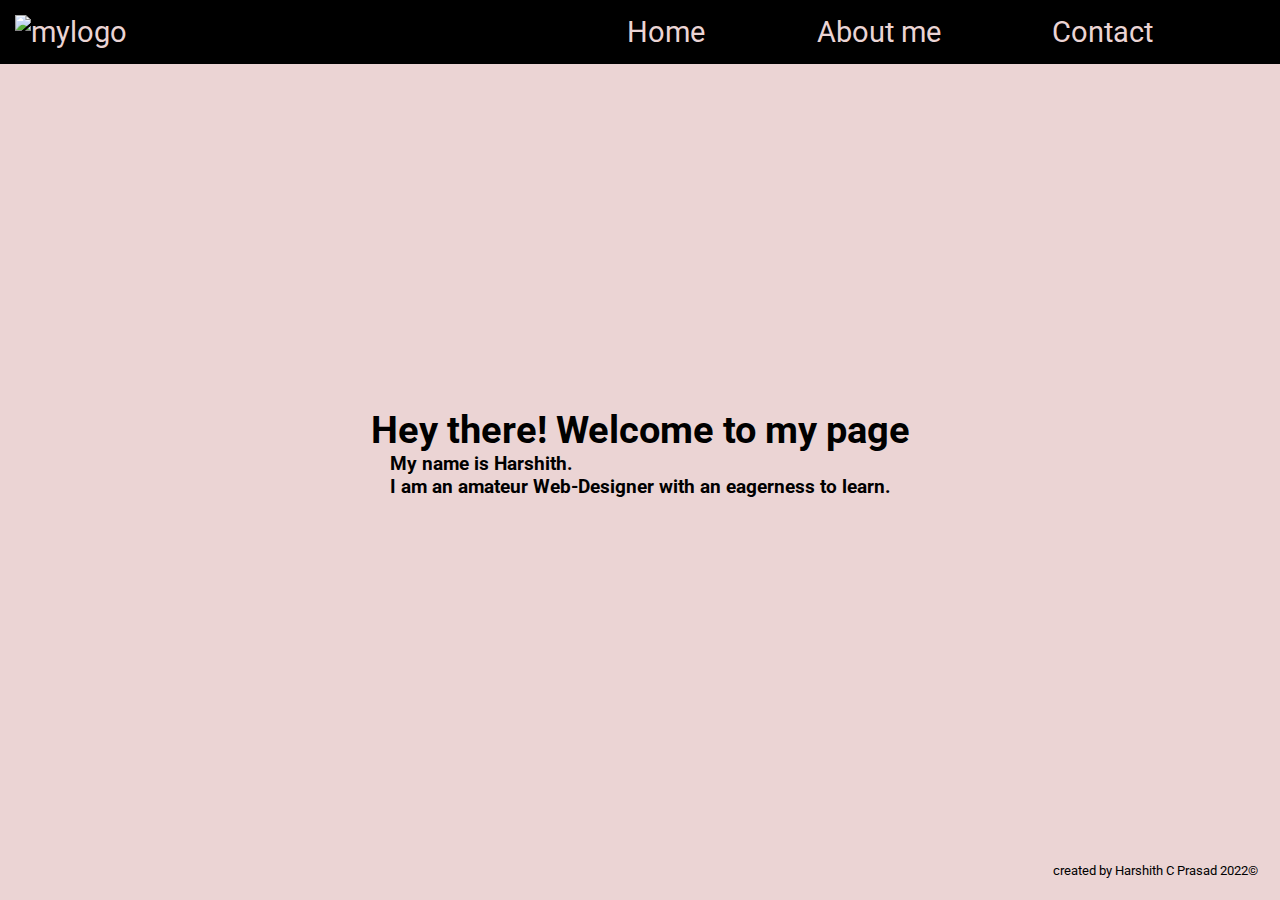
==== index.html @ c0e65a06 "changes about->aboutme and welcome descr." ====
<!DOCTYPE html>
<html lang="en" dir="ltr">

<head>
  <meta charset="utf-8">
  <title>HarshithCPrasad-Portfolio</title>
  <link rel="stylesheet" href="style.css">
  <link rel="preconnect" href="https://fonts.googleapis.com">
  <link rel="preconnect" href="https://fonts.gstatic.com" crossorigin>
  <link href="https://fonts.googleapis.com/css2?family=Roboto:wght@300&display=swap" rel="stylesheet">
</head>

<body>
  <header>
    <div class="logo">
      <img src="./images/lyffy02.png" alt="mylogo" width="64px" height="auto">
    </div>
    <nav>
      <div id="home">
        <a href="./index.html" id="homeLink">
          Home
        </a>
      </div>
      <div id="aboutme">
        <a href="./aboutme.html" id="aboutLink">
          About me
        </a>
      </div>
      <div id="contact">
        <a href="./contact.html" id="contactLink">
          Contact
        </a>
      </div>
    </nav>
  </header>
  <main>
    <article id="articleIndex">
      <h1>
        Hey there!
        Welcome to my page
      </h1>
      <h4>
        My name is Harshith. <br>
        I am an amateur Web-Designer with an eagerness to learn.
      </h4>
    </article>

  </main>
  <footer>
    <article id="footermsg">
      <p>
        created by Harshith C Prasad
        2022&copy
      </p>

    </article>
  </footer>
</body>

</html>
---- style.css ----
* {
  box-sizing: border-box;
  margin: 0px;
  padding: 0px;
}

body {
  font-size: 1.2em;
  font-family: 'Roboto', sans-serif;
  height: 100vh;
  width: 100vw;
  background-color: #ebd4d4;
  display: flex;
  flex-direction: column;
  justify-content: space-between;
  align-items: center;
}

a {
  text-decoration: none;
  color: inherit;
  cursor: pointer;
}

a:hover {
  color: rgb(255, 150, 109);
}

ul {
  list-style: none;
}

input{
  margin: 2px;
  padding: 3px;
  border: none;
  font-size: inherit;
  border-radius: 4px;
}
button {
  width: min-content;
  margin: 2px;
  font-size: inherit;
  padding: 10px 25px;
  border-radius: 10px;
  border: 2px solid black;
}
button:active {
  color: #ebd4d4;
  border: 2px solid #ebd4d4;
  background: inherit;
}
form{
  display: flex;
  flex-direction: column;
  justify-content: space-evenly;
  align-items: center;
}
header {
  font-size: 1.5em;
  background-color: #000000;
  color: #ebd4d4;
  display: flex;
  padding: 15px;
  width: 100%;
  flex-direction: row;
  justify-content: space-between;
  align-items: center;
}

nav {
  display: flex;
  width: 60%;
  flex-direction: row;
  justify-content: space-evenly;
  align-items: center;
}


main {
  height: 100%;
  width: 100%;
  display: flex;
  flex-direction: column;
  justify-content: center;
  align-items: center;
}
article {
  padding: 10px;
  margin: 2px;
}

footer {
  padding: 10px;
  width: 100%;
  display: flex;
  align-items: flex-start;
  flex-direction: row-reverse;
  font-size: .7em;
}

#articleIndex {
  height: 100%;
  display: flex;
  flex-direction: column;
  align-items: center;
  justify-content: center;
}

#articleAboutme {
  height: 65%;
  width: 75%;
  display: flex;
  justify-content: space-evenly;
  flex-direction: column;
}

#intro {
}

#education>p {

}

#hellomsg {
  font-family: 'Source Code Pro', monospace;
  font-size: 1.8em;
  padding-bottom: 15px;
}

#aboutmemain {
  height: 80%;
}

#contactArticle {
  height: 100%;
  width: 100%;
  display: flex;
  justify-content: space-evenly;
  align-items: center;
}

#contactMsg {
  height: 50%;
}

#myform {
  color: #ebd4d4;
  width: 100%;
  height: 50%;
  width: min-content;
  background: rgba(0, 0, 0, 0.924);
  border-radius: 6px;
  border: 1px solid grey;
  display: flex;
  flex-direction: column;
  padding: 10px;
}
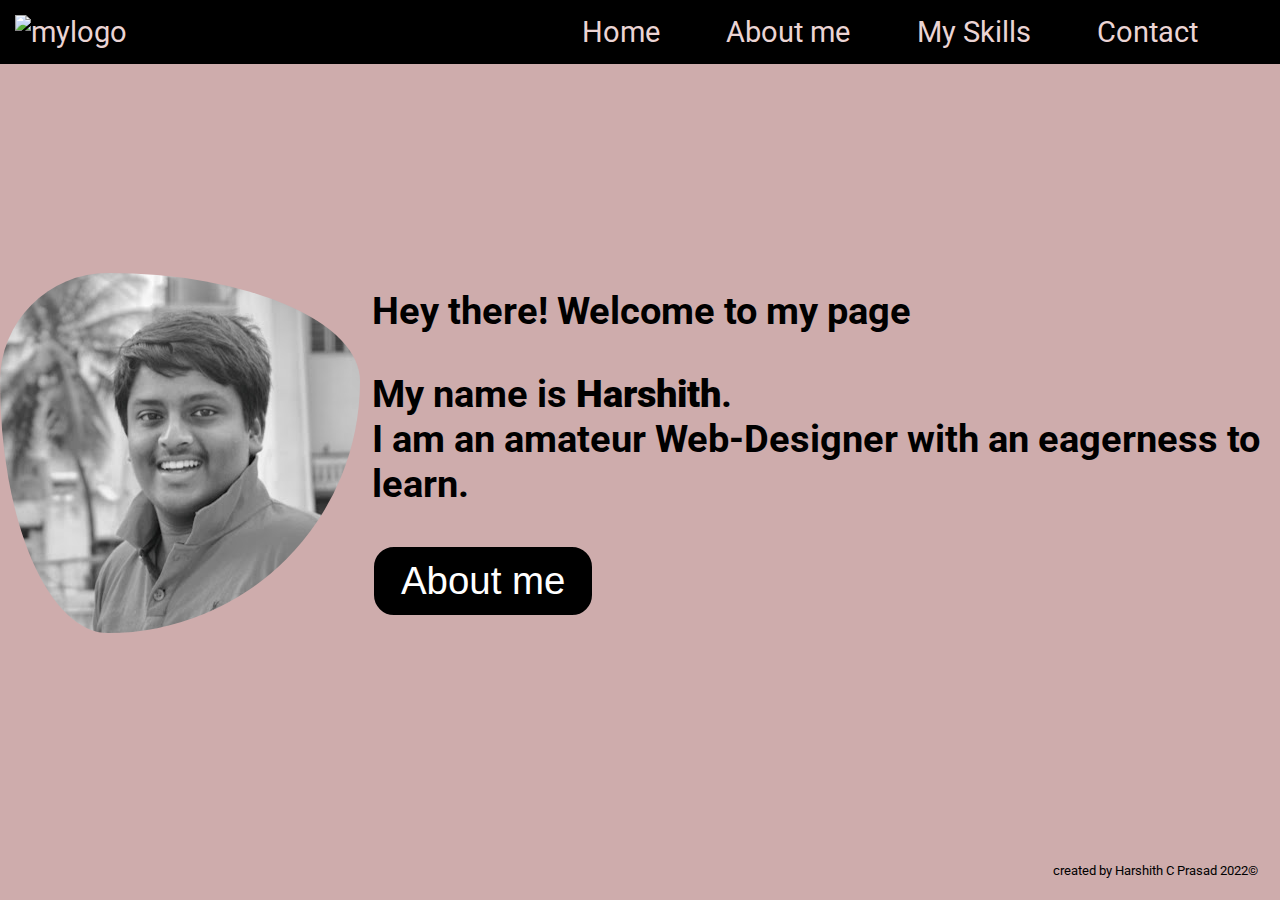
==== commit bf70e255: "pushing changes" ====
--- a/index.html
+++ b/index.html
@@ -26,6 +26,11 @@
           About me
         </a>
       </div>
+      <div id="myskills">
+        <a href="./myskills.html" id="myskillsLink">
+          My Skills
+        </a>
+      </div>
       <div id="contact">
         <a href="./contact.html" id="contactLink">
           Contact
@@ -33,16 +38,21 @@
       </div>
     </nav>
   </header>
-  <main>
+  <main id="indexmain">
+    <img id="dp" src="./images/unnamed.jpg" alt="">
     <article id="articleIndex">
-      <h1>
+      <p>
         Hey there!
         Welcome to my page
-      </h1>
-      <h4>
-        My name is Harshith. <br>
+      </p>
+      <p>
+        My name is <strong>Harshith</strong>. <br>
         I am an amateur Web-Designer with an eagerness to learn.
-      </h4>
+      </p>
+      <button id="aboutmebtn"><a href="./aboutme.html">
+          About me
+        </a></button>
+
     </article>
 
   </main>
--- a/style.css
+++ b/style.css
@@ -9,7 +9,7 @@
   font-family: 'Roboto', sans-serif;
   height: 100vh;
   width: 100vw;
-  background-color: #ebd4d4;
+  background-color: #ceacac;
   display: flex;
   flex-direction: column;
   justify-content: space-between;
@@ -100,11 +100,13 @@
 }
 
 #articleIndex {
-  height: 100%;
-  display: flex;
-  flex-direction: column;
-  align-items: center;
-  justify-content: center;
+  font-size: 2em;
+  font-weight: bolder;
+  height: 50%;
+  display: flex;
+  flex-direction: column;
+ align-items: flex-start;
+ justify-content: space-around;
 }
 
 #articleAboutme {
@@ -141,7 +143,8 @@
 }
 
 #contactMsg {
-  height: 50%;
+  font-size: 1.5rem;
+  height: 10%;
 }
 
 #myform {
@@ -155,4 +158,47 @@
   display: flex;
   flex-direction: column;
   padding: 10px;
-}+}
+#indexmain{
+  display: flex;
+  flex-direction: row;
+  justify-content: space-evenly;
+  align-items: center;
+}
+#dp{
+  border-radius: 30% 70% 70% 30% / 30% 30% 70% 70%;
+
+}
+#aboutmebtn{
+  border-radius: 20px;
+width: max-content;
+color: white;
+background-color: #000000;
+}
+.skills{
+  display: flex;
+  flex-direction: row;
+  width: 50%;
+  justify-content: space-between;
+  align-items: center;
+}
+.skills img{
+  margin: 5px;
+  padding: 15px;
+  width: auto;
+  height: 100px;
+}
+.skills button{
+  background: none;
+  /* padding: 0px; */
+  /* margin: 0px; */
+  
+}
+#skillsArticle{
+  width: 100%;
+  height: 70%;
+  display: flex;
+  flex-direction: column;
+  justify-content: space-evenly;
+  align-items: center;
+}
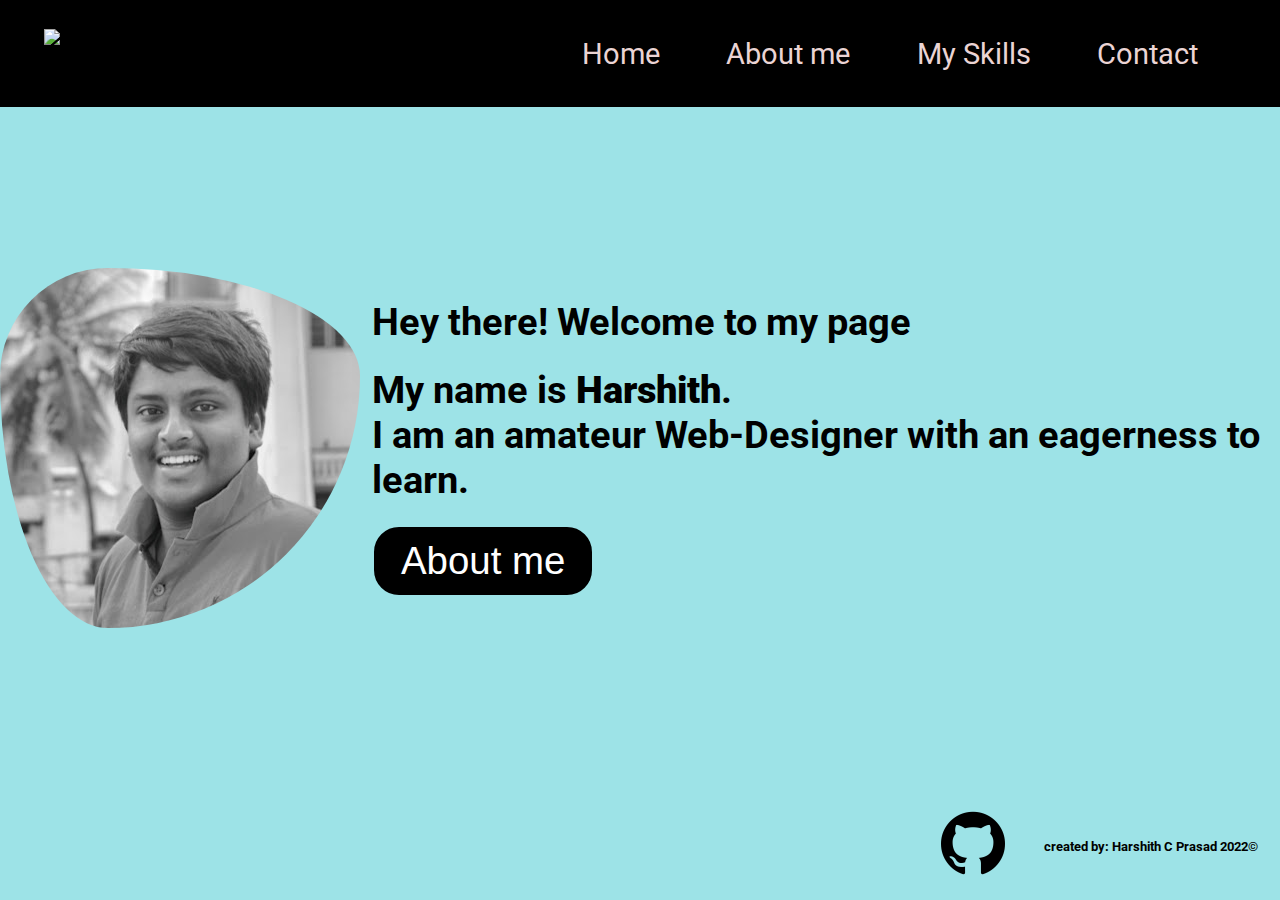
==== commit b3438e7c: "changes" ====
--- a/index.html
+++ b/index.html
@@ -13,7 +13,11 @@
 <body>
   <header>
     <div class="logo">
-      <img src="./images/lyffy02.png" alt="mylogo" width="64px" height="auto">
+      <button>
+        <a href="https://www.reddit.com/r/OnePiece/">
+          <img src="./images/lyffy02.png" alt="mylogo" width="64px" height="auto">
+        </a>
+      </button>
     </div>
     <nav>
       <div id="home">
@@ -39,7 +43,7 @@
     </nav>
   </header>
   <main id="indexmain">
-    <img id="dp" src="./images/unnamed.jpg" alt="">
+    <img id="dp" src="./images/homepagepic.jpg" alt="">
     <article id="articleIndex">
       <p>
         Hey there!
@@ -59,11 +63,17 @@
   <footer>
     <article id="footermsg">
       <p>
-        created by Harshith C Prasad
-        2022&copy
+        <strong>
+          created by: Harshith C Prasad
+          2022&copy
+        </strong>
       </p>
-
     </article>
+    <button id="githubbtn">
+      <a href="https://github.com/HarshithCPrasad">
+        <img src="./images/githubicon02.png" alt="githubLink" width="64px" height="auto">
+      </a>
+    </button>
   </footer>
 </body>
 
--- a/style.css
+++ b/style.css
@@ -9,7 +9,7 @@
   font-family: 'Roboto', sans-serif;
   height: 100vh;
   width: 100vw;
-  background-color: #ceacac;
+  background-color: #9de3e7;
   display: flex;
   flex-direction: column;
   justify-content: space-between;
@@ -23,7 +23,7 @@
 }
 
 a:hover {
-  color: rgb(255, 150, 109);
+  color: rgb(76, 192, 203);
 }
 
 ul {
@@ -149,11 +149,10 @@
 
 #myform {
   color: #ebd4d4;
-  width: 100%;
-  height: 50%;
-  width: min-content;
-  background: rgba(0, 0, 0, 0.924);
-  border-radius: 6px;
+  width: 30%;
+  height: 60%;
+  background: rgba(5, 4, 4, 0.924);
+  border-radius: 50px;
   border: 1px solid grey;
   display: flex;
   flex-direction: column;
@@ -170,9 +169,9 @@
 
 }
 #aboutmebtn{
-  border-radius: 20px;
+  border-radius: 25px;
 width: max-content;
-color: white;
+color: rgb(255, 255, 255);
 background-color: #000000;
 }
 .skills{
@@ -202,3 +201,24 @@
   justify-content: space-evenly;
   align-items: center;
 }
+#contactMsg{
+ font-weight: bolder;
+}
+#myEdh1{
+  height: 35%;
+  font-family: 'Franklin Gothic Medium', 'Arial Narrow', Arial, sans-serif;
+  font-weight: bolder;
+}
+.logo button{
+  background: none;
+  border-radius: none
+    ;
+}
+#githubbtn{
+  background: none;
+  border: none;
+}
+#footermsg{
+  margin-block-start: 30px;
+
+}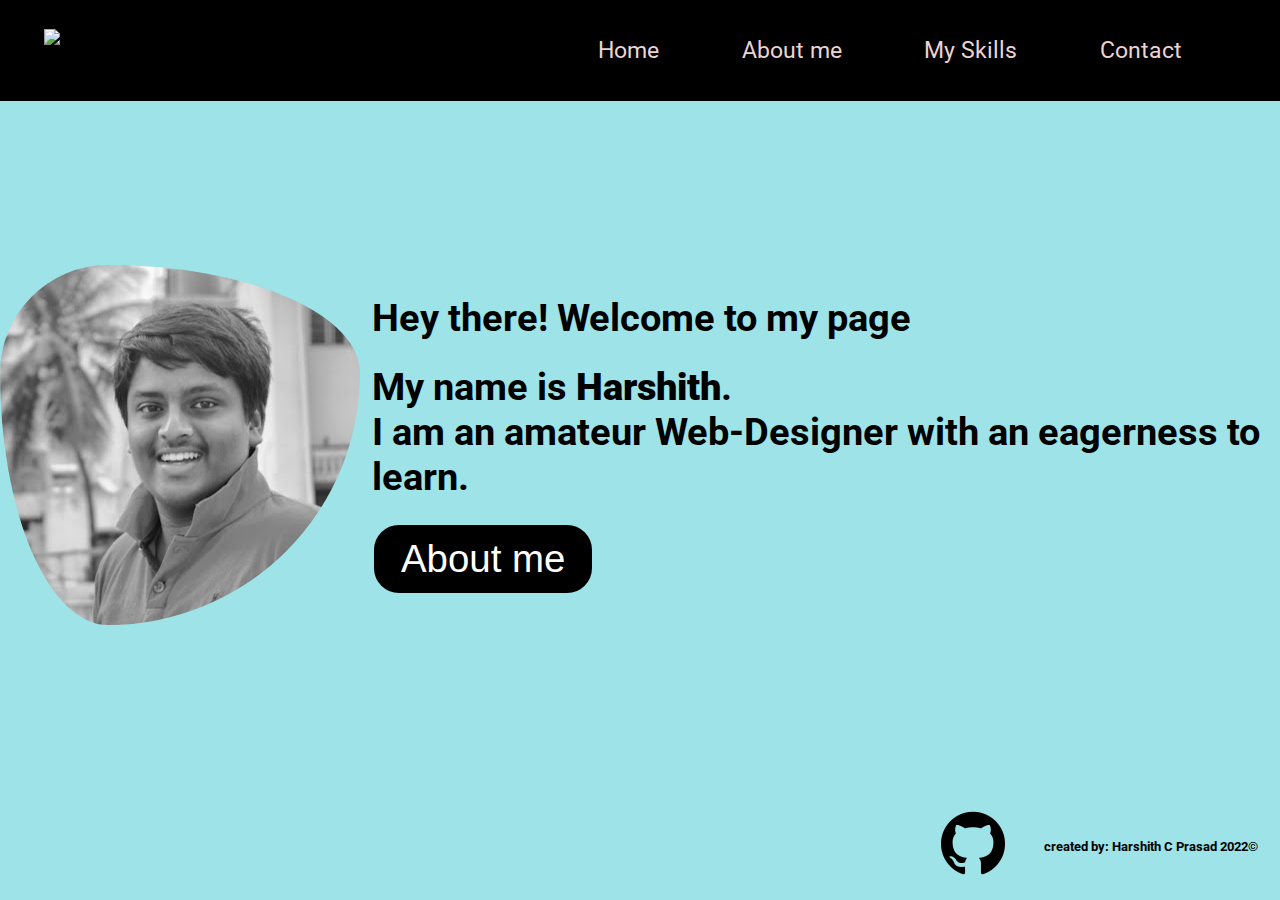
==== commit e1c7583a: "pushing final with JS" ====
--- a/index.html
+++ b/index.html
@@ -1,80 +1,81 @@
 <!DOCTYPE html>
 <html lang="en" dir="ltr">
+  <head>
+    <meta charset="utf-8" />
+    <meta content="width=device-width, initial-scale=1" name="viewport" />
+    <script src="script.js" defer></script>
 
-<head>
-  <meta charset="utf-8">
-  <title>HarshithCPrasad-Portfolio</title>
-  <link rel="stylesheet" href="style.css">
-  <link rel="preconnect" href="https://fonts.googleapis.com">
-  <link rel="preconnect" href="https://fonts.gstatic.com" crossorigin>
-  <link href="https://fonts.googleapis.com/css2?family=Roboto:wght@300&display=swap" rel="stylesheet">
-</head>
+    <title>HarshithCPrasad-Portfolio</title>
+    <link rel="stylesheet" href="style.css" />
+    <link rel="preconnect" href="https://fonts.googleapis.com" />
+    <link rel="preconnect" href="https://fonts.gstatic.com" crossorigin />
+    <link
+      href="https://fonts.googleapis.com/css2?family=Roboto:wght@300&display=swap"
+      rel="stylesheet"
+    />
+  </head>
 
-<body>
-  <header>
-    <div class="logo">
-      <button>
-        <a href="https://www.reddit.com/r/OnePiece/">
-          <img src="./images/lyffy02.png" alt="mylogo" width="64px" height="auto">
+  <body>
+    <header id="myHeaderId" class="header-h">
+      <div class="logo">
+        <button>
+          <a href="https://www.reddit.com/r/OnePiece/">
+            <img
+              src="./images/lyffy02.png"
+              alt="mylogo"
+              width="64px"
+              height="auto"
+            />
+          </a>
+        </button>
+      </div>
+      <div class="nav-toggle" onclick="toggleNav()">
+        <div class="bar1"></div>
+        <div class="bar2"></div>
+        <div class="bar3"></div>
+      </div>
+      <nav id="myNavbar" class="myNavbar-h myNavbar-v">
+        <div id="home">
+          <a href="./index.html" id="homeLink"> Home </a>
+        </div>
+        <div id="aboutme">
+          <a href="./aboutme.html" id="aboutLink"> About me </a>
+        </div>
+        <div id="myskills">
+          <a href="./myskills.html" id="myskillsLink"> My Skills </a>
+        </div>
+        <div id="contact">
+          <a href="./contact.html" id="contactLink"> Contact </a>
+        </div>
+      </nav>
+    </header>
+    <main id="indexmain">
+      <img id="dp" src="./images/homepagepic.jpg" alt="" />
+      <article id="articleIndex">
+        <p>Hey there! Welcome to my page</p>
+        <p>
+          My name is <strong>Harshith</strong>. <br />
+          I am an amateur Web-Designer with an eagerness to learn.
+        </p>
+        <button id="aboutmebtn"><a href="./aboutme.html"> About me </a></button>
+      </article>
+    </main>
+    <footer>
+      <article id="footermsg">
+        <p>
+          <strong> created by: Harshith C Prasad 2022&copy </strong>
+        </p>
+      </article>
+      <button id="githubbtn">
+        <a href="https://github.com/HarshithCPrasad">
+          <img
+            src="./images/githubicon02.png"
+            alt="githubLink"
+            width="64px"
+            height="auto"
+          />
         </a>
       </button>
-    </div>
-    <nav>
-      <div id="home">
-        <a href="./index.html" id="homeLink">
-          Home
-        </a>
-      </div>
-      <div id="aboutme">
-        <a href="./aboutme.html" id="aboutLink">
-          About me
-        </a>
-      </div>
-      <div id="myskills">
-        <a href="./myskills.html" id="myskillsLink">
-          My Skills
-        </a>
-      </div>
-      <div id="contact">
-        <a href="./contact.html" id="contactLink">
-          Contact
-        </a>
-      </div>
-    </nav>
-  </header>
-  <main id="indexmain">
-    <img id="dp" src="./images/homepagepic.jpg" alt="">
-    <article id="articleIndex">
-      <p>
-        Hey there!
-        Welcome to my page
-      </p>
-      <p>
-        My name is <strong>Harshith</strong>. <br>
-        I am an amateur Web-Designer with an eagerness to learn.
-      </p>
-      <button id="aboutmebtn"><a href="./aboutme.html">
-          About me
-        </a></button>
-
-    </article>
-
-  </main>
-  <footer>
-    <article id="footermsg">
-      <p>
-        <strong>
-          created by: Harshith C Prasad
-          2022&copy
-        </strong>
-      </p>
-    </article>
-    <button id="githubbtn">
-      <a href="https://github.com/HarshithCPrasad">
-        <img src="./images/githubicon02.png" alt="githubLink" width="64px" height="auto">
-      </a>
-    </button>
-  </footer>
-</body>
-
-</html>+    </footer>
+  </body>
+</html>
--- a/style.css
+++ b/style.css
@@ -3,10 +3,9 @@
   margin: 0px;
   padding: 0px;
 }
-
 body {
   font-size: 1.2em;
-  font-family: 'Roboto', sans-serif;
+  font-family: "Roboto", sans-serif;
   height: 100vh;
   width: 100vw;
   background-color: #9de3e7;
@@ -30,7 +29,7 @@
   list-style: none;
 }
 
-input{
+input {
   margin: 2px;
   padding: 3px;
   border: none;
@@ -50,14 +49,14 @@
   border: 2px solid #ebd4d4;
   background: inherit;
 }
-form{
-  display: flex;
-  flex-direction: column;
-  justify-content: space-evenly;
-  align-items: center;
-}
-header {
-  font-size: 1.5em;
+form {
+  display: flex;
+  flex-direction: column;
+  justify-content: space-evenly;
+  align-items: center;
+}
+.header-h {
+  font-size: 1.2em;
   background-color: #000000;
   color: #ebd4d4;
   display: flex;
@@ -68,14 +67,13 @@
   align-items: center;
 }
 
-nav {
+.myNavbar-h {
   display: flex;
   width: 60%;
   flex-direction: row;
   justify-content: space-evenly;
   align-items: center;
 }
-
 
 main {
   height: 100%;
@@ -96,7 +94,7 @@
   display: flex;
   align-items: flex-start;
   flex-direction: row-reverse;
-  font-size: .7em;
+  font-size: 0.7em;
 }
 
 #articleIndex {
@@ -105,8 +103,8 @@
   height: 50%;
   display: flex;
   flex-direction: column;
- align-items: flex-start;
- justify-content: space-around;
+  align-items: flex-start;
+  justify-content: space-around;
 }
 
 #articleAboutme {
@@ -120,12 +118,11 @@
 #intro {
 }
 
-#education>p {
-
+#education > p {
 }
 
 #hellomsg {
-  font-family: 'Source Code Pro', monospace;
+  font-family: "Source Code Pro", monospace;
   font-size: 1.8em;
   padding-bottom: 15px;
 }
@@ -158,42 +155,40 @@
   flex-direction: column;
   padding: 10px;
 }
-#indexmain{
-  display: flex;
-  flex-direction: row;
-  justify-content: space-evenly;
-  align-items: center;
-}
-#dp{
+#indexmain {
+  display: flex;
+  flex-direction: row;
+  justify-content: space-evenly;
+  align-items: center;
+}
+#dp {
   border-radius: 30% 70% 70% 30% / 30% 30% 70% 70%;
-
-}
-#aboutmebtn{
+}
+#aboutmebtn {
   border-radius: 25px;
-width: max-content;
-color: rgb(255, 255, 255);
-background-color: #000000;
-}
-.skills{
+  width: max-content;
+  color: rgb(255, 255, 255);
+  background-color: #000000;
+}
+.skills {
   display: flex;
   flex-direction: row;
   width: 50%;
   justify-content: space-between;
   align-items: center;
 }
-.skills img{
+.skills img {
   margin: 5px;
   padding: 15px;
   width: auto;
   height: 100px;
 }
-.skills button{
+.skills button {
   background: none;
   /* padding: 0px; */
   /* margin: 0px; */
-  
-}
-#skillsArticle{
+}
+#skillsArticle {
   width: 100%;
   height: 70%;
   display: flex;
@@ -201,24 +196,90 @@
   justify-content: space-evenly;
   align-items: center;
 }
-#contactMsg{
- font-weight: bolder;
-}
-#myEdh1{
+#contactMsg {
+  font-weight: bolder;
+}
+#myEdh1 {
   height: 35%;
-  font-family: 'Franklin Gothic Medium', 'Arial Narrow', Arial, sans-serif;
+  font-family: "Franklin Gothic Medium", "Arial Narrow", Arial, sans-serif;
   font-weight: bolder;
 }
-.logo button{
+.logo button {
   background: none;
-  border-radius: none
-    ;
-}
-#githubbtn{
+  border-radius: none;
+}
+#githubbtn {
   background: none;
   border: none;
 }
-#footermsg{
+#footermsg {
   margin-block-start: 30px;
-
-}+}
+.nav-toggle {
+  width: 40px;
+  height: 40px;
+  display: flex;
+  flex-direction: column;
+  justify-content: space-evenly;
+  align-items: center;
+  display: none;
+}
+.bar1,
+.bar2,
+.bar3 {
+  /* display: flex; */
+  width: 30px;
+  height: 6px;
+  background-color: white;
+  border-radius: 12px;
+}
+/* header {
+  font-size: 1.3em;
+} */
+@media screen and (max-width: 414px) {
+  .nav-toggle {
+    display: flex;
+  }
+  header {
+    font-size: 1.4em;
+  }
+  .myNavbar-h {
+    /* flex-direction: column; */
+    display: none;
+  }
+  .myNavbar-v {
+    height: 60%;
+    display: flex;
+    flex-direction: column;
+    justify-content: space-evenly;
+    align-items: center;
+  }
+
+  #indexmain {
+    flex-direction: column;
+  }
+  #skillsArticle {
+    display: block;
+    font-size: 2em;
+  }
+  .skills {
+    /* border: 1px solid black; */
+    width: 100%;
+    padding: 20px;
+    display: grid;
+    grid-template-columns: auto auto;
+    grid-template-rows: auto auto;
+    justify-content: space-evenly;
+  }
+  #contactArticle {
+    flex-direction: column;
+    width: 100%;
+    height: 100%;
+  }
+  #myform {
+    width: 100%;
+  }
+  #dp {
+    width: 250px;
+  }
+}
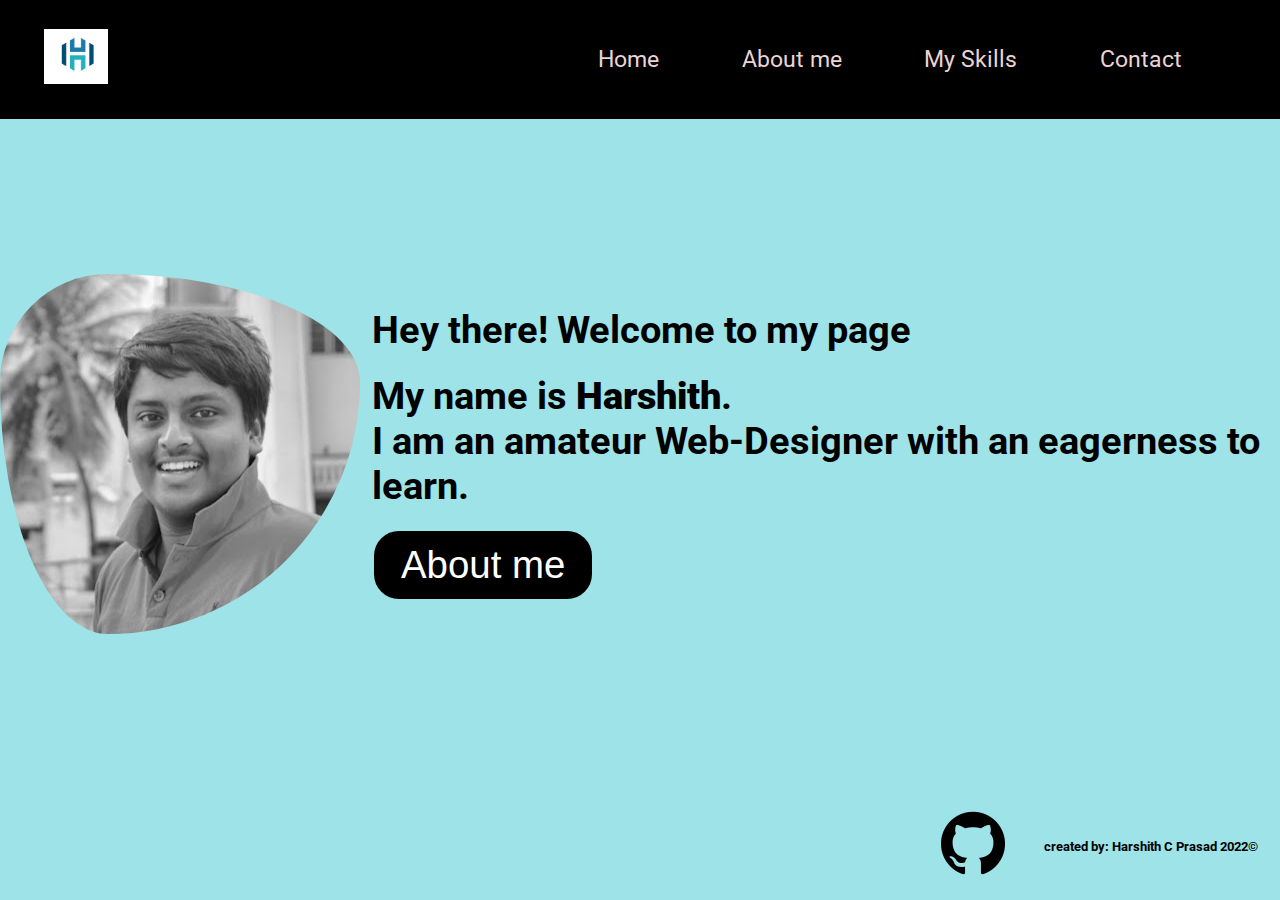
==== commit 91821ce5: "logo change" ====
--- a/index.html
+++ b/index.html
@@ -1,81 +1,70 @@
 <!DOCTYPE html>
 <html lang="en" dir="ltr">
-  <head>
-    <meta charset="utf-8" />
-    <meta content="width=device-width, initial-scale=1" name="viewport" />
-    <script src="script.js" defer></script>
 
-    <title>HarshithCPrasad-Portfolio</title>
-    <link rel="stylesheet" href="style.css" />
-    <link rel="preconnect" href="https://fonts.googleapis.com" />
-    <link rel="preconnect" href="https://fonts.gstatic.com" crossorigin />
-    <link
-      href="https://fonts.googleapis.com/css2?family=Roboto:wght@300&display=swap"
-      rel="stylesheet"
-    />
-  </head>
+<head>
+  <meta charset="utf-8" />
+  <meta content="width=device-width, initial-scale=1" name="viewport" />
+  <script src="script.js" defer></script>
 
-  <body>
-    <header id="myHeaderId" class="header-h">
-      <div class="logo">
-        <button>
-          <a href="https://www.reddit.com/r/OnePiece/">
-            <img
-              src="./images/lyffy02.png"
-              alt="mylogo"
-              width="64px"
-              height="auto"
-            />
-          </a>
-        </button>
-      </div>
-      <div class="nav-toggle" onclick="toggleNav()">
-        <div class="bar1"></div>
-        <div class="bar2"></div>
-        <div class="bar3"></div>
-      </div>
-      <nav id="myNavbar" class="myNavbar-h myNavbar-v">
-        <div id="home">
-          <a href="./index.html" id="homeLink"> Home </a>
-        </div>
-        <div id="aboutme">
-          <a href="./aboutme.html" id="aboutLink"> About me </a>
-        </div>
-        <div id="myskills">
-          <a href="./myskills.html" id="myskillsLink"> My Skills </a>
-        </div>
-        <div id="contact">
-          <a href="./contact.html" id="contactLink"> Contact </a>
-        </div>
-      </nav>
-    </header>
-    <main id="indexmain">
-      <img id="dp" src="./images/homepagepic.jpg" alt="" />
-      <article id="articleIndex">
-        <p>Hey there! Welcome to my page</p>
-        <p>
-          My name is <strong>Harshith</strong>. <br />
-          I am an amateur Web-Designer with an eagerness to learn.
-        </p>
-        <button id="aboutmebtn"><a href="./aboutme.html"> About me </a></button>
-      </article>
-    </main>
-    <footer>
-      <article id="footermsg">
-        <p>
-          <strong> created by: Harshith C Prasad 2022&copy </strong>
-        </p>
-      </article>
-      <button id="githubbtn">
-        <a href="https://github.com/HarshithCPrasad">
-          <img
-            src="./images/githubicon02.png"
-            alt="githubLink"
-            width="64px"
-            height="auto"
-          />
+  <title>HarshithCPrasad-Portfolio</title>
+  <link rel="stylesheet" href="style.css" />
+  <link rel="preconnect" href="https://fonts.googleapis.com" />
+  <link rel="preconnect" href="https://fonts.gstatic.com" crossorigin />
+  <link href="https://fonts.googleapis.com/css2?family=Roboto:wght@300&display=swap" rel="stylesheet" />
+</head>
+
+<body>
+  <header id="myHeaderId" class="header-h">
+    <div class="logo">
+      <button>
+        <a href="https://www.reddit.com/r/OnePiece/">
+          <img src="./images/logo_03.jpg" alt="mylogo" width="64px" height="auto" />
         </a>
       </button>
-    </footer>
-  </body>
-</html>
+    </div>
+    <div class="nav-toggle" onclick="toggleNav()">
+      <div class="bar1"></div>
+      <div class="bar2"></div>
+      <div class="bar3"></div>
+    </div>
+    <nav id="myNavbar" class="myNavbar-h myNavbar-v">
+      <div id="home">
+        <a href="./index.html" id="homeLink"> Home </a>
+      </div>
+      <div id="aboutme">
+        <a href="./aboutme.html" id="aboutLink"> About me </a>
+      </div>
+      <div id="myskills">
+        <a href="./myskills.html" id="myskillsLink"> My Skills </a>
+      </div>
+      <div id="contact">
+        <a href="./contact.html" id="contactLink"> Contact </a>
+      </div>
+    </nav>
+  </header>
+  <main id="indexmain">
+    <img id="dp" src="./images/homepagepic.jpg" alt="" />
+    <article id="articleIndex">
+      <p>Hey there! Welcome to my page</p>
+      <p>
+        My name is <strong>Harshith</strong>. <br />
+        I am an amateur Web-Designer with an eagerness to learn.
+      </p>
+      <button id="aboutmebtn"><a href="./aboutme.html"> About me </a></button>
+    </article>
+  </main>
+  <footer>
+    <article id="footermsg">
+      <p>
+        <strong> created by: Harshith C Prasad 2022&copy </strong>
+      </p>
+    </article>
+    <button id="githubbtn">
+      <a href="https://github.com/HarshithCPrasad">
+        <img src="./images/githubicon02.png" alt="githubLink" width="64px" height="auto" />
+      </a>
+    </button>
+  </footer>
+</body>
+
+</html>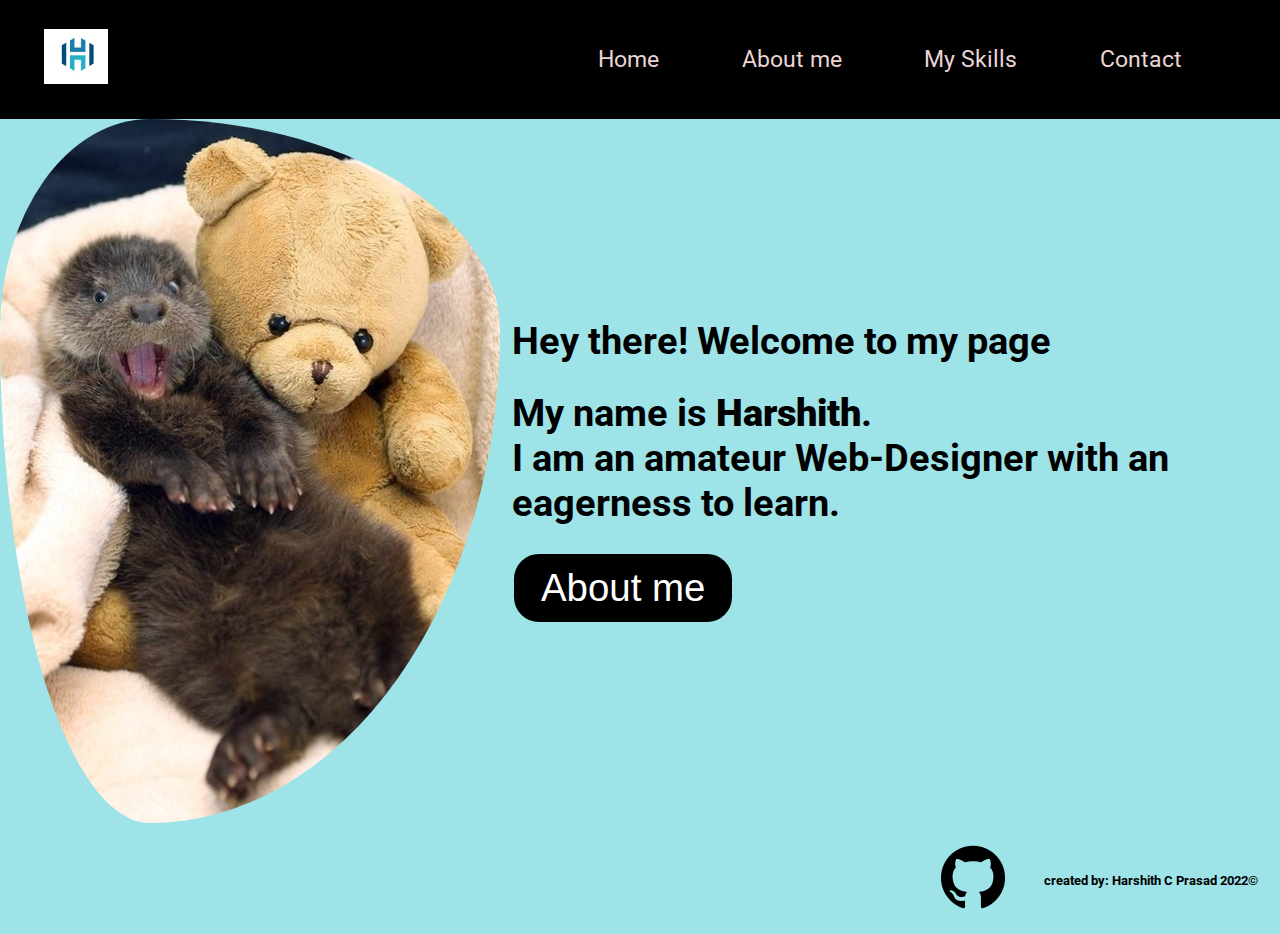
==== commit 1d8425f2: "chng" ====
--- a/index.html
+++ b/index.html
@@ -43,7 +43,7 @@
     </nav>
   </header>
   <main id="indexmain">
-    <img id="dp" src="./images/homepagepic.jpg" alt="" />
+    <img id="dp" src="./images/9d2c28ba3d3819b5a4bf1c937614352b.png" alt="" />
     <article id="articleIndex">
       <p>Hey there! Welcome to my page</p>
       <p>
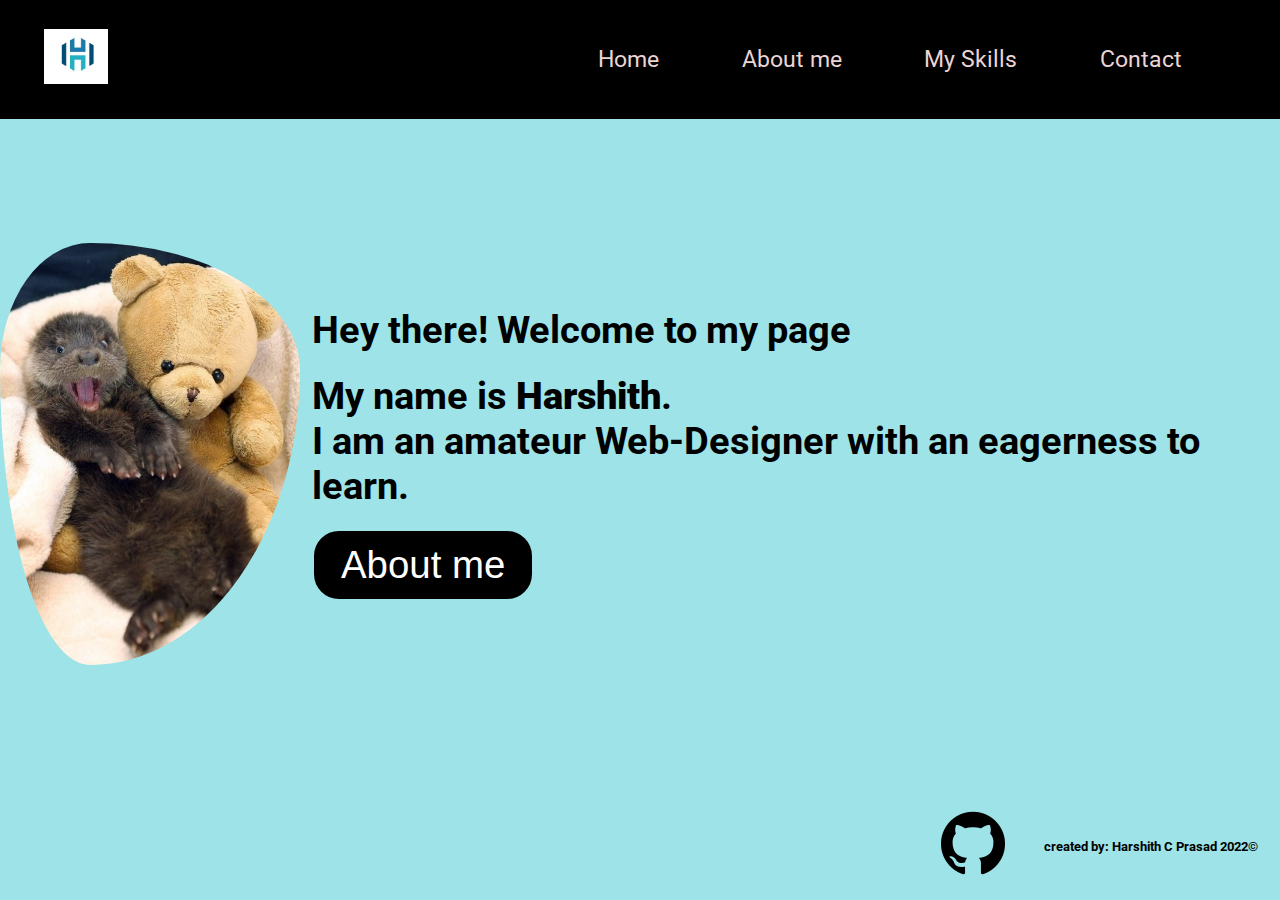
==== commit 9cdb9b5a: "chngs" ====
--- a/index.html
+++ b/index.html
@@ -43,7 +43,7 @@
     </nav>
   </header>
   <main id="indexmain">
-    <img id="dp" src="./images/9d2c28ba3d3819b5a4bf1c937614352b.png" alt="" />
+    <img id="dp" src="./images/9d2c28ba3d3819b5a4bf1c937614352b.png" width="300px" alt="" />
     <article id="articleIndex">
       <p>Hey there! Welcome to my page</p>
       <p>
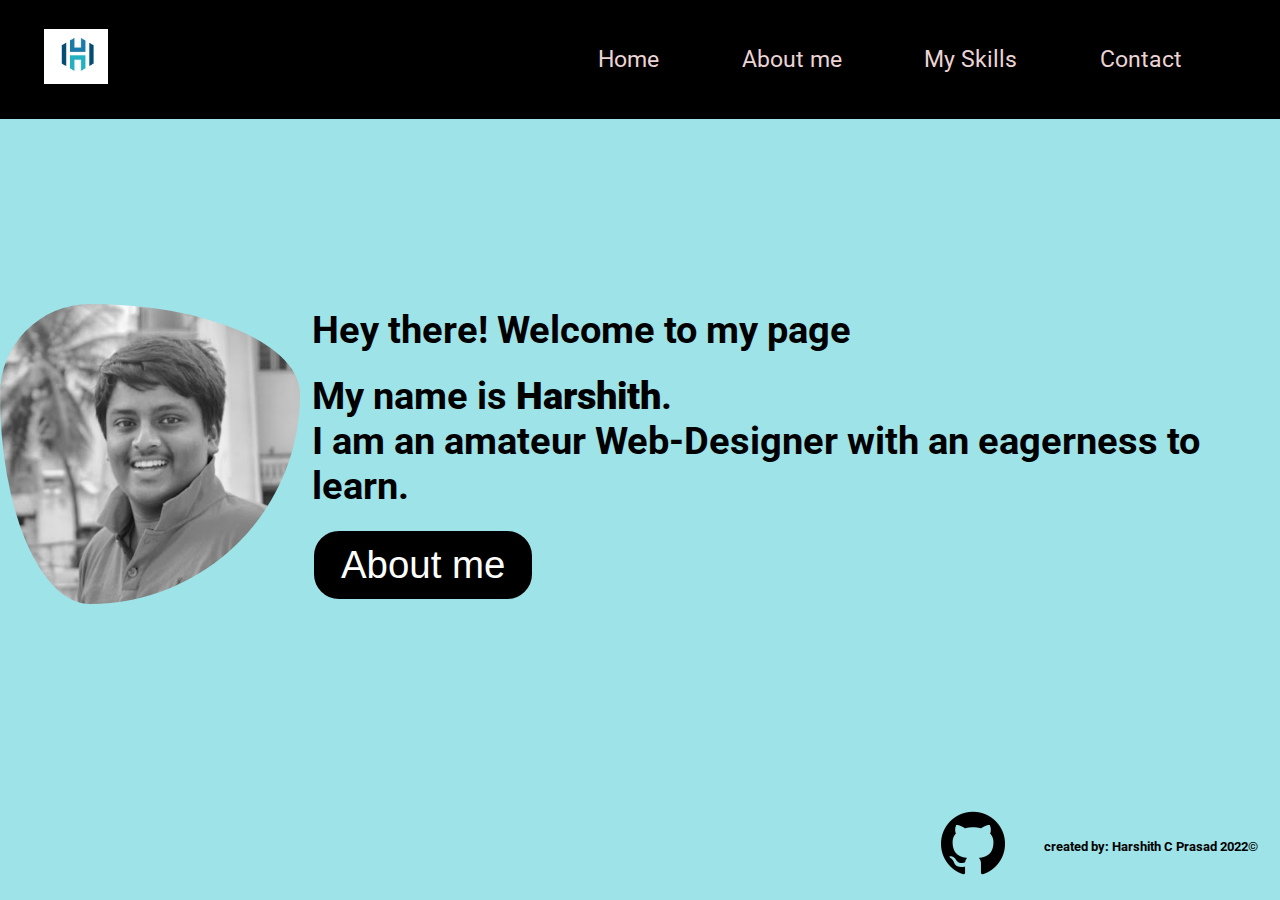
==== commit fe9df770: "changes" ====
--- a/index.html
+++ b/index.html
@@ -19,6 +19,7 @@
       <button>
         <a href="https://www.reddit.com/r/OnePiece/">
           <img src="./images/logo_03.jpg" alt="mylogo" width="64px" height="auto" />
+
         </a>
       </button>
     </div>
@@ -43,7 +44,7 @@
     </nav>
   </header>
   <main id="indexmain">
-    <img id="dp" src="./images/9d2c28ba3d3819b5a4bf1c937614352b.png" width="300px" alt="" />
+    <img id="dp" src="./images/homepagepic.jpg" width="300px" alt="" />
     <article id="articleIndex">
       <p>Hey there! Welcome to my page</p>
       <p>
--- a/style.css
+++ b/style.css
@@ -57,6 +57,7 @@
 }
 .header-h {
   font-size: 1.2em;
+  /* background-color: #3539b3; */
   background-color: #000000;
   color: #ebd4d4;
   display: flex;
